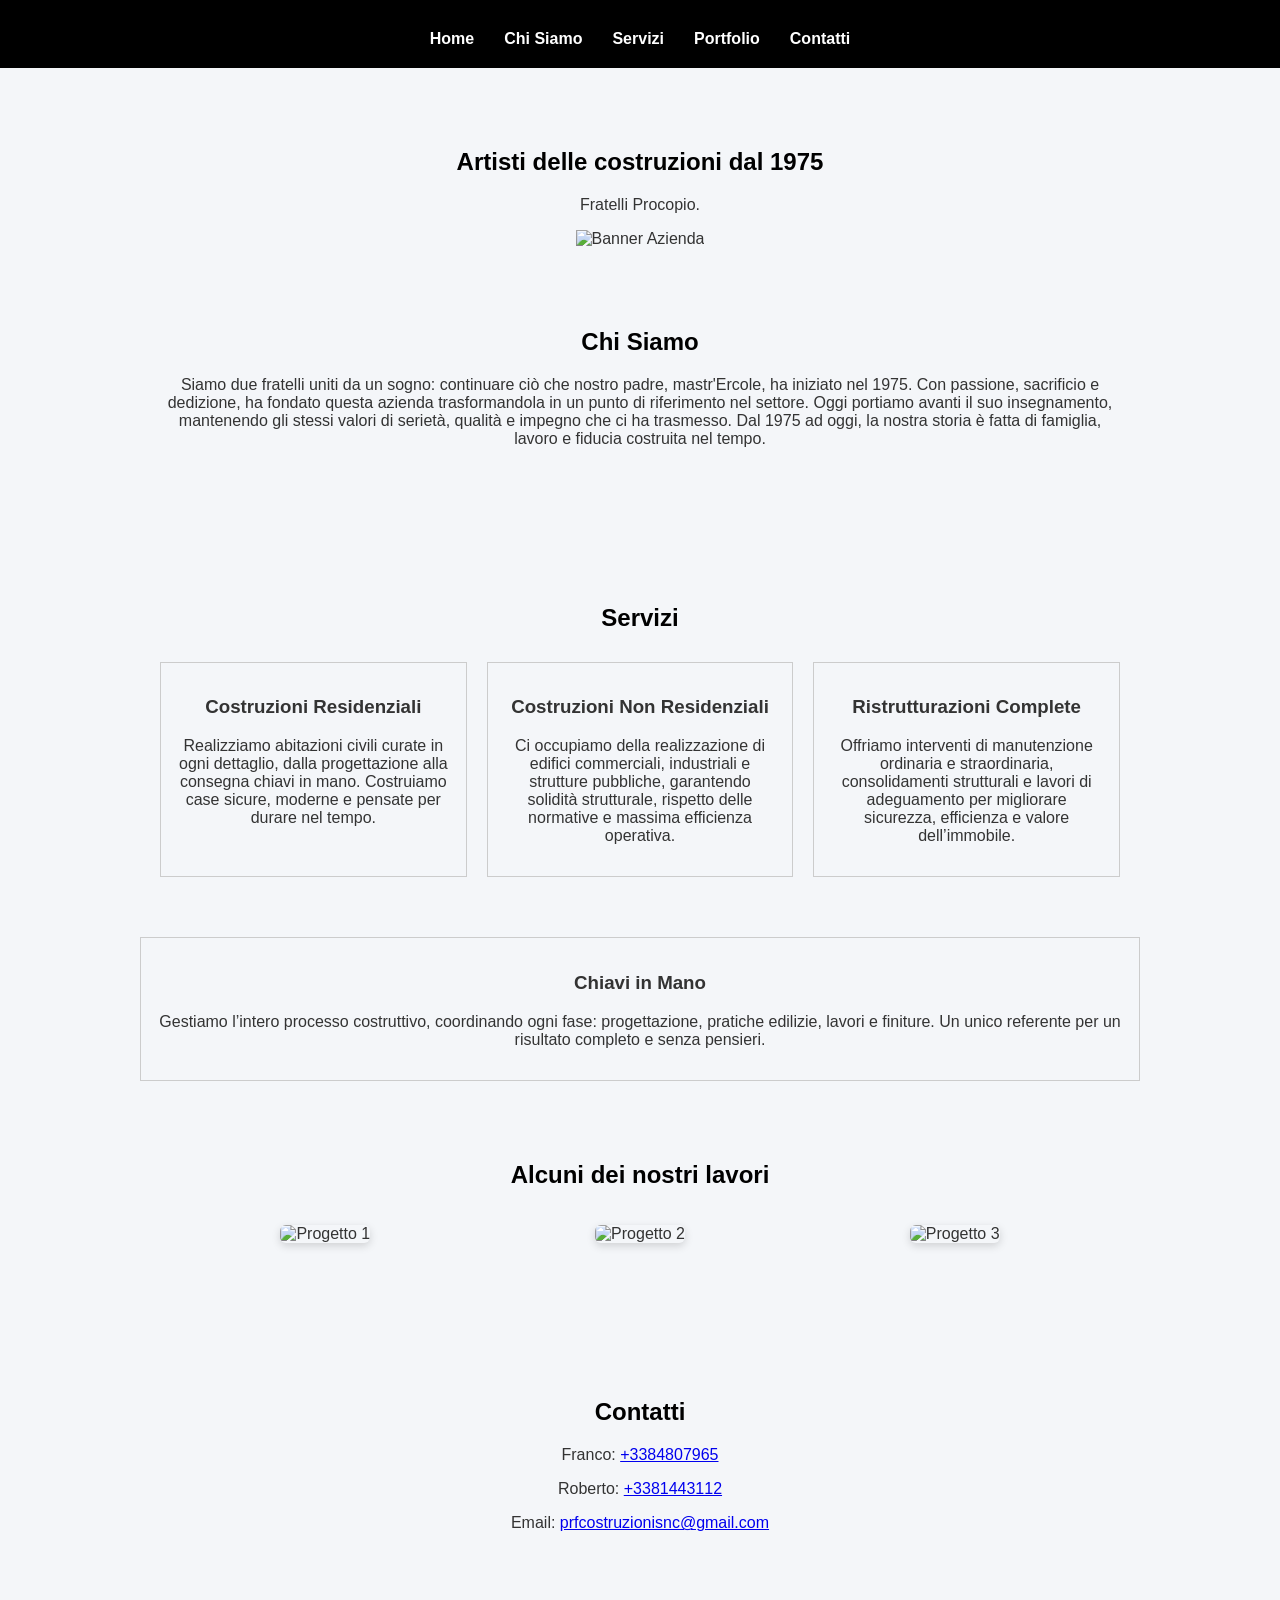
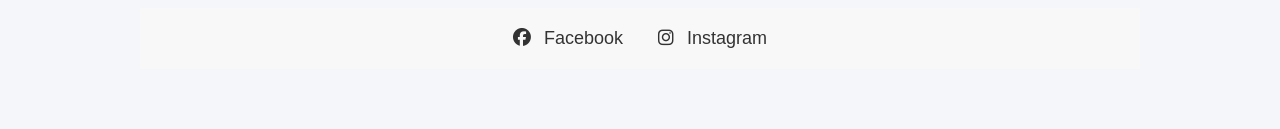
==== index.html @ c77c04df "Add files via upload" ====
<!DOCTYPE html>
<html lang="it">
<head>
  <meta charset="UTF-8">
  <meta name="viewport" content="width=device-width, initial-scale=1.0">
  <title>PRF COSTRUZIONI</title>
  <link rel="stylesheet" href="style.css">
<link rel="stylesheet" href="https://cdnjs.cloudflare.com/ajax/libs/font-awesome/6.4.0/css/all.min.css"></head>
<body>
  <!-- Header -->
  <header>
          <nav>
        <ul>
          <li><a href="#home">Home</a></li>
          <li><a href="#about">Chi Siamo</a></li>
          <li><a href="#services">Servizi</a></li>
          <li><a href="#portfolio">Portfolio</a></li>
          <li><a href="#contact">Contatti</a></li>
        </ul>
      </nav>
    </div>
  </header>

  <!-- Home -->
  <section id="home">
    <div class="banner">
      <h2>Artisti delle costruzioni dal 1975</h2>
      <p>Fratelli Procopio.</p>
    <img src="images/banner.jpg" alt="Banner Azienda">
    </div>

  <!-- Chi Siamo -->
  <section id="about">
    <h2>Chi Siamo</h2>
    <p>Siamo due fratelli uniti da un sogno: continuare ciò che nostro padre, mastr'Ercole, ha iniziato nel 1975.
Con passione, sacrificio e dedizione, ha fondato questa azienda trasformandola in un punto di riferimento nel settore.
Oggi portiamo avanti il suo insegnamento, mantenendo gli stessi valori di serietà, qualità e impegno che ci ha trasmesso.
Dal 1975 ad oggi, la nostra storia è fatta di famiglia, lavoro e fiducia costruita nel tempo.</p>
  </section>

  <!-- Servizi -->
  <section id="services">
    <h2>Servizi</h2>
    <div class="services-grid">
      <div class="service-box">
        <h3>Costruzioni Residenziali</h3>
        <p>Realizziamo abitazioni civili curate in ogni dettaglio, dalla progettazione alla consegna chiavi in mano. Costruiamo case sicure, moderne e pensate per durare nel tempo.
</p>
      </div>
      <div class="service-box">
        <h3>Costruzioni Non Residenziali</h3>
        <p>Ci occupiamo della realizzazione di edifici commerciali, industriali e strutture pubbliche, garantendo solidità strutturale, rispetto delle normative e massima efficienza operativa.</p>
      </div>
      <div class="service-box">
        <h3>Ristrutturazioni Complete</h3>
        <p>Offriamo interventi di manutenzione ordinaria e straordinaria, consolidamenti strutturali e lavori di adeguamento per migliorare sicurezza, efficienza e valore dell’immobile.</p>
      </div>
    </div>
  </section>
<div class="service-box">
  <h3>Chiavi in Mano</h3>
  <p>
  Gestiamo l’intero processo costruttivo, coordinando ogni fase: progettazione, pratiche edilizie, lavori e finiture. Un unico referente per un risultato completo e senza pensieri.
  </p>
</div>

  <section id="portfolio">
  <h2>Alcuni dei nostri lavori</h2>

  <div class="gallery">
    <div class="gallery-item">
      <img src="images/progetto1.jpg" alt="Progetto 1">
    </div>

    <div class="gallery-item">
      <img src="images/progetto2.jpg" alt="Progetto 2">
    </div>

    <div class="gallery-item">
      <img src="images/progetto3.jpg" alt="Progetto 3">
    </div>
  </div>
</section>

<!-- Contatti -->
  <section id="contact">
    <h2>Contatti</h2>
    <form>
</p>
</p> Franco: <a href="tel:+393384807965">+3384807965</a> </p>
</p> Roberto: <a href="tel:+393381443112">+3381443112</a> </p>
    <p>Email: <a href="mailto:prfcostruzionisnc@gmail.com">prfcostruzionisnc@gmail.com</a></p>
</p>
  </section>

  <!-- Social -->
<section id="social">
  <a href="https://www.facebook.com/prfcostruzioni" target="_blank" class="social-icon">
    <i class="fab fa-facebook"></i> Facebook
  </a>
  <a href="https://www.instagram.com/prfcostruzioni" target="_blank" class="social-icon">
    <i class="fab fa-instagram"></i> Instagram
  </a>
</section>

</body>
</html>
---- style.css ----
/* Stile base, mobile-friendly */
body {
  font-family: Arial, sans-serif;
  margin: 0;
  padding: 0;
}

header {
  background-color: #000;
  color: white;
  padding: 20px 0;
}

header h1 {
  margin: 0;
  text-align: center;
}

nav ul {
  display: flex;
  justify-content: center;
  list-style: none;
  padding: 0;
  margin: 10px 0 0 0;
}

nav ul li {
  margin: 0 15px;
}

nav ul li a {
  color: white;
  text-decoration: none;
}

section {
  padding: 50px 20px;
  text-align: center;
}

.services-grid, .portfolio-grid {
  display: grid;
  grid-template-columns: repeat(auto-fit, minmax(200px, 1fr));
  gap: 20px;
  margin-top: 30px;
}

.service-box, .portfolio-item {
  border: 1px solid #ccc;
  padding: 15px;
}

button {
  padding: 10px 20px;
  cursor: pointer;
  background: #333;
  color: white;
  border: none;
}

footer {
  background: #222;
  color: white;
  padding: 20px;
  text-align: center;
}

#social {
  text-align: center;
  padding: 20px 0;
  background-color: #f8f8f8;  
}

.social-icon {
  margin: 0 15px;
  color: #333;
  text-decoration: none;
  font-size: 18px;
  transition: color 0.3s;
}

.social-icon i {
  margin-right: 8px; 
}

.social-icon:hover {
  color: #0078ff;
}

body {
  margin: 0;
  font-family: Arial, sans-serif;
  background-color: #f4f6f9;
  color: #333;
}

header {
  background-color: #1f2a44;
  color: white;
  padding: 20px 0;
}

nav a {
  color: white;
  text-decoration: none;
  font-weight: bold;
}

section {
  padding: 60px 20px;
  max-width: 1000px;
  margin: auto;
}

/* Titoli delle sezioni in nero */
section h2 {
  color: #000;  /* nero */
  margin-bottom: 20px;

}

button {
  background-color: #0078ff;
  color: white;
  border: none;
  padding: 10px 20px;
  cursor: pointer;
}

.gallery {
  display: grid;
  gap: 16px; /* spazio tra le immagini */
  grid-template-columns: repeat(auto-fit, minmax(240px, 1fr));
  padding: 16px;
}

.gallery-item img {
  width: 100%;
  height: 200px;
  object-fit: cover; /* mantiene proporzioni ritagliando se serve */
  border-radius: 6px;
  box-shadow: 0 3px 8px rgba(0, 0, 0, 0.15);
  transition: transform 0.3s;
}

.gallery-item img:hover {
  transform: scale(1.05);
}

@media (max-width: 768px) {

  nav ul {
    display: flex;
    flex-direction: column;
    padding: 0;
  }

  nav li {
    margin: 10px 0;
  }

  nav a {
    display: block;
    text-align: center;
  }

}

header,
nav {
  background-color: #000 !important;
}
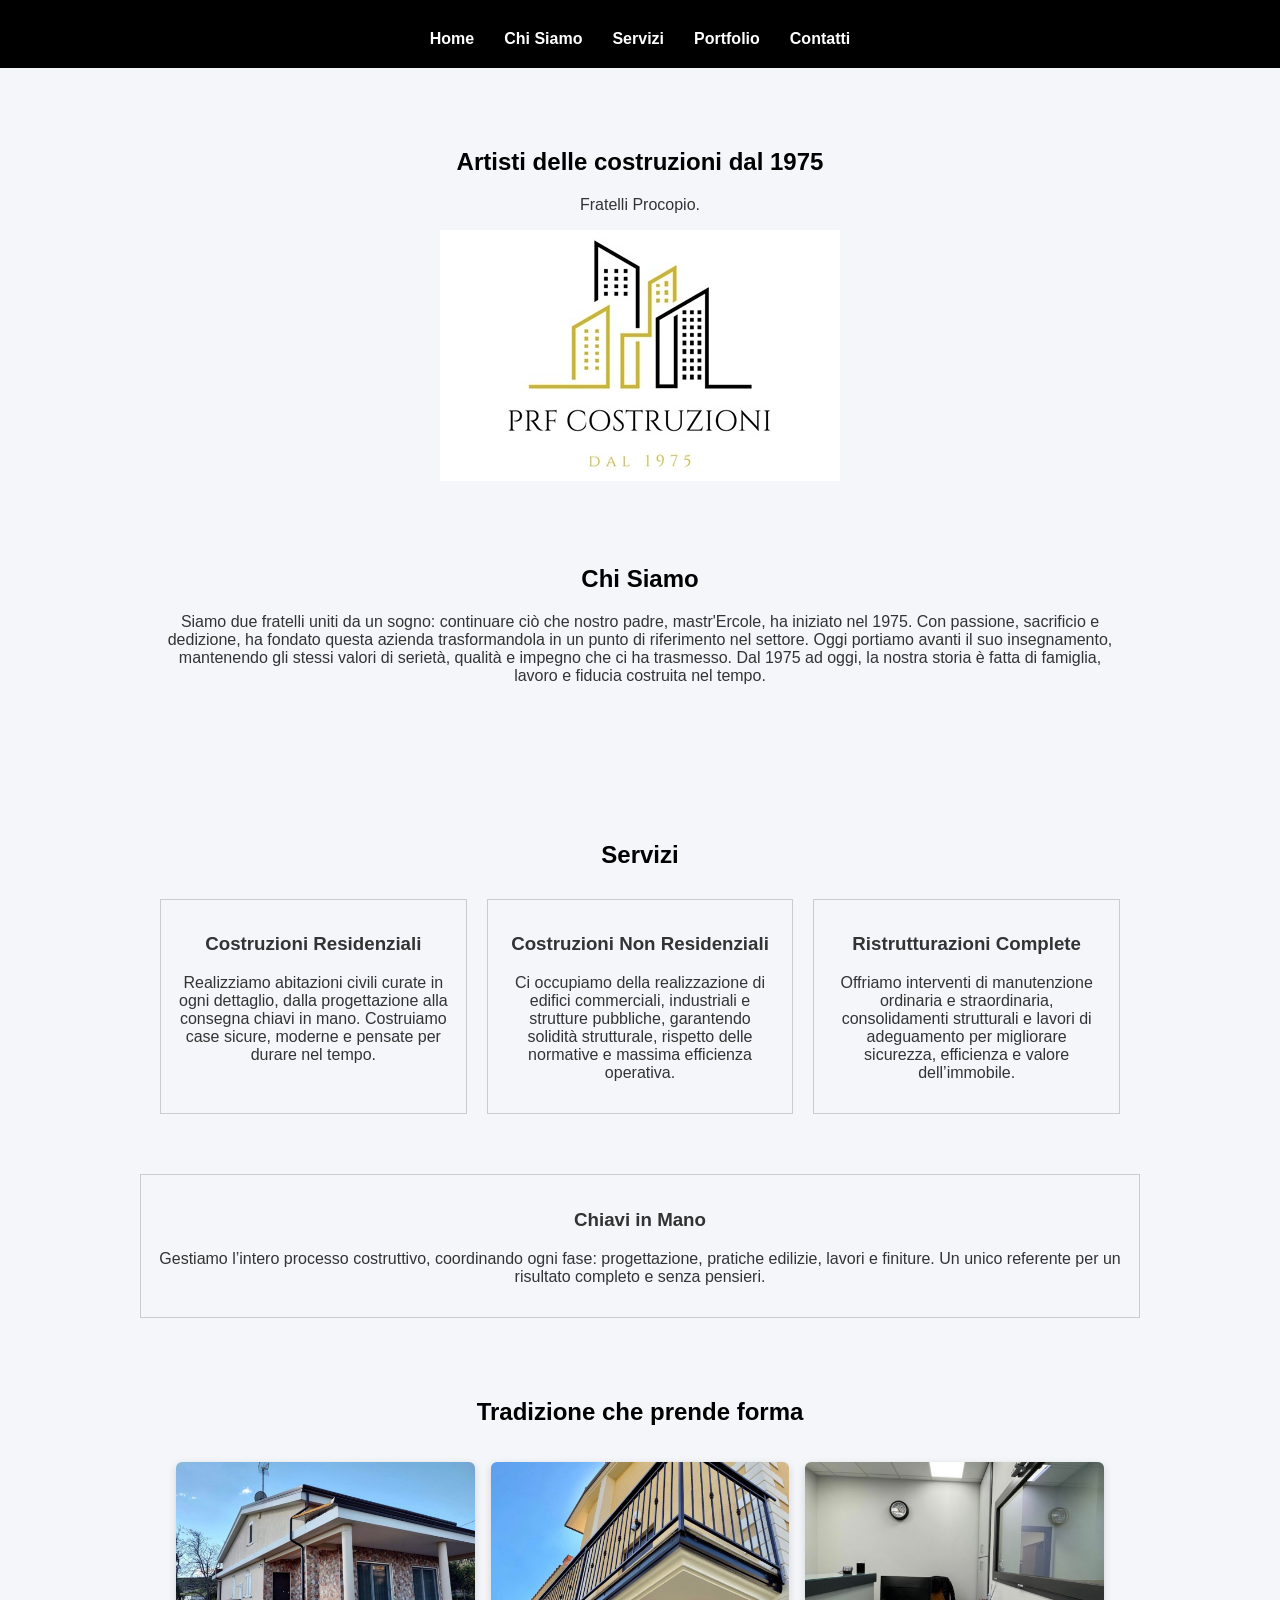
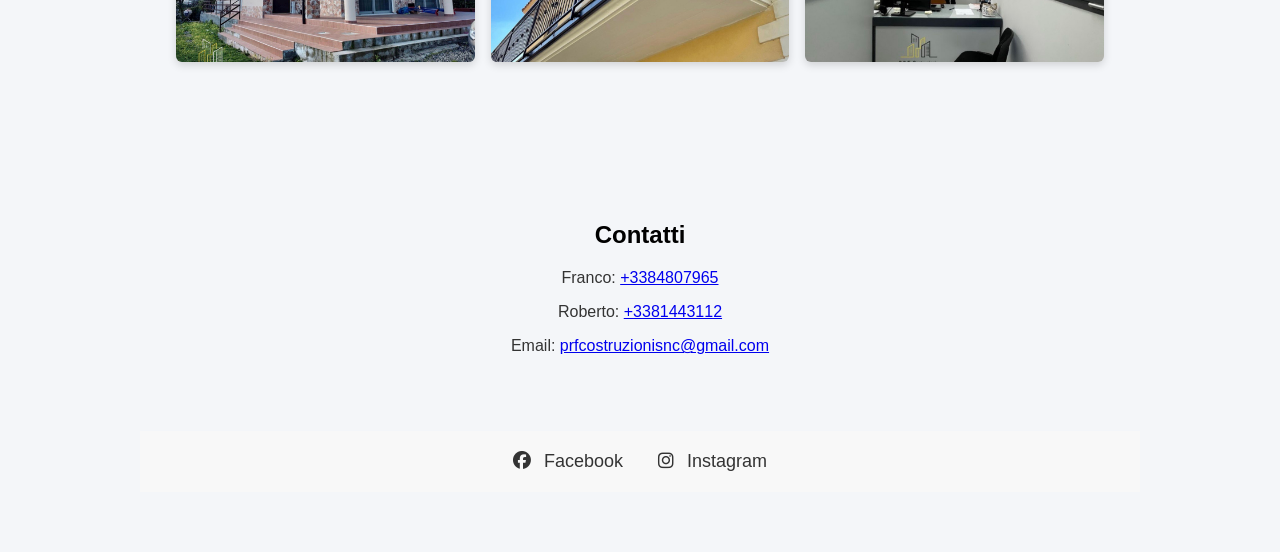
==== commit 40b97ab7: "Add files via upload" ====
--- a/index.html
+++ b/index.html
@@ -65,7 +65,7 @@
 </div>
 
   <section id="portfolio">
-  <h2>Alcuni dei nostri lavori</h2>
+  <h2>Tradizione che prende forma</h2>
 
   <div class="gallery">
     <div class="gallery-item">
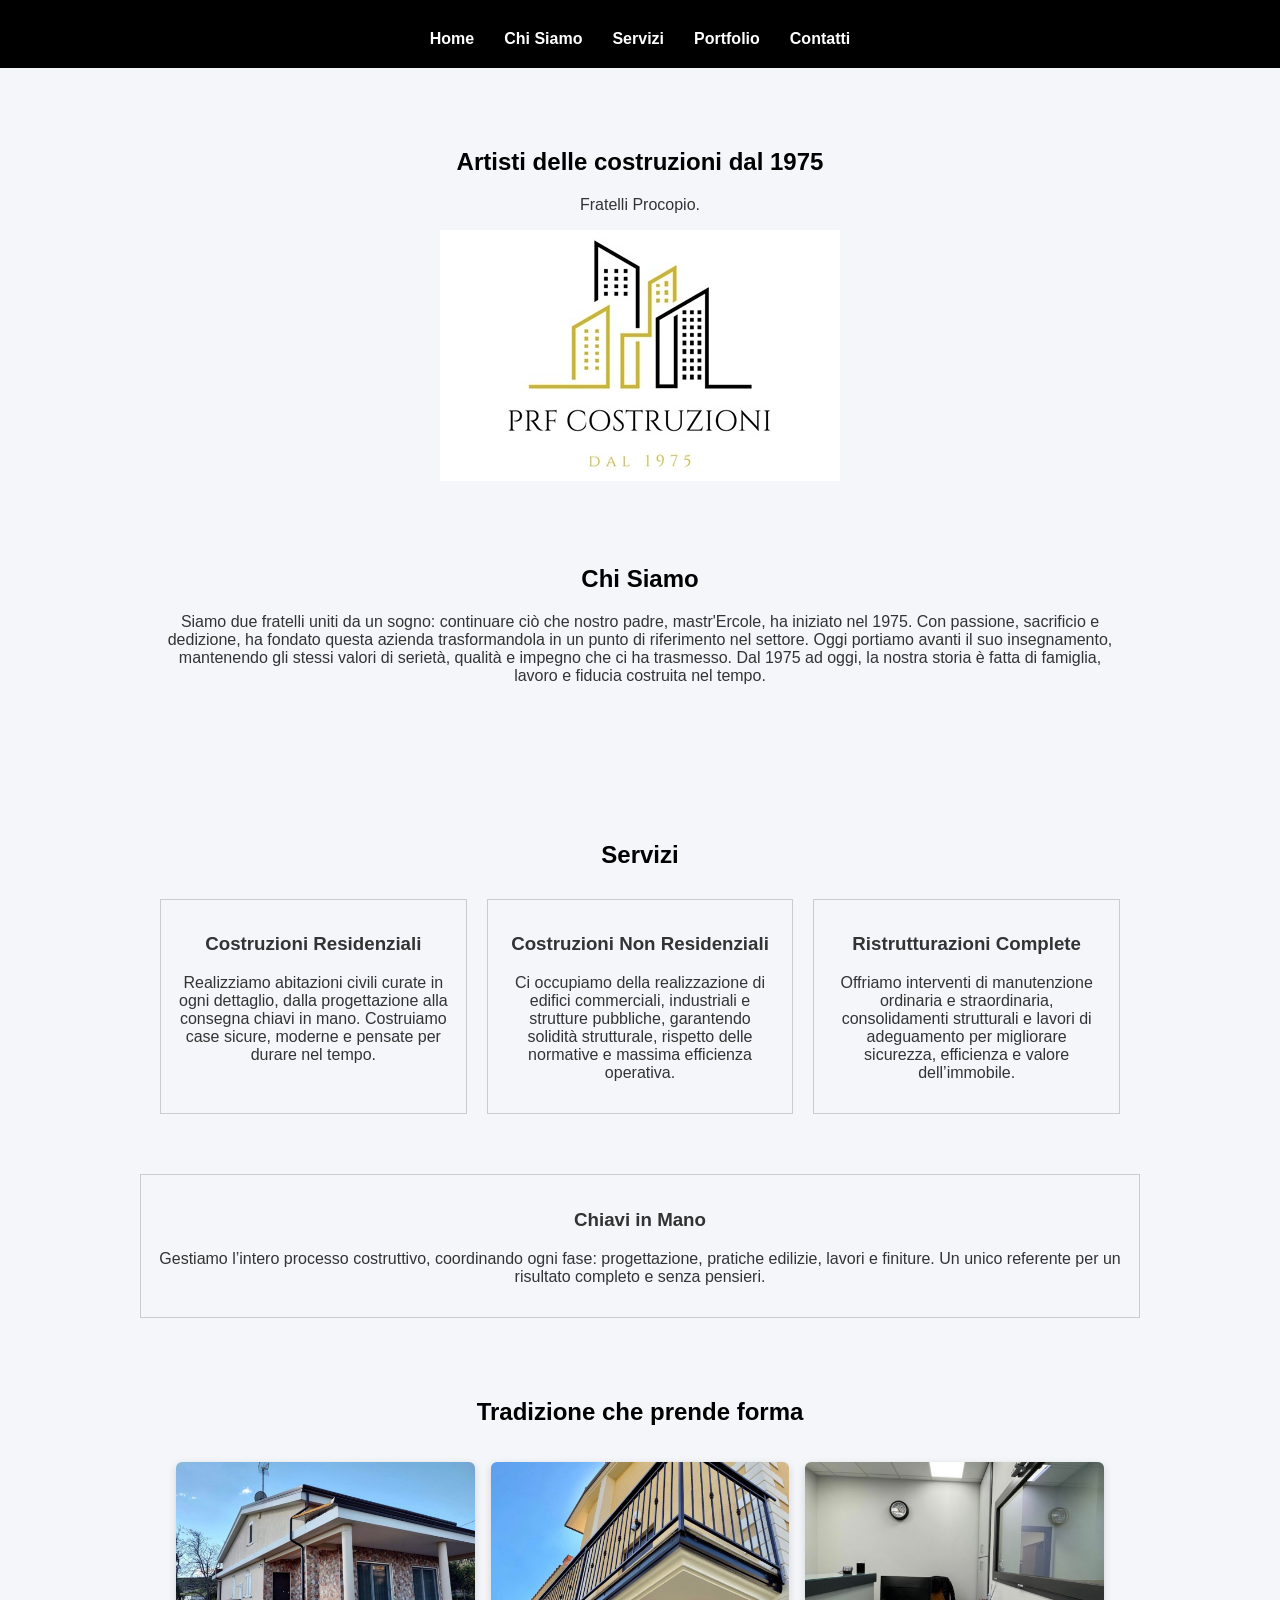
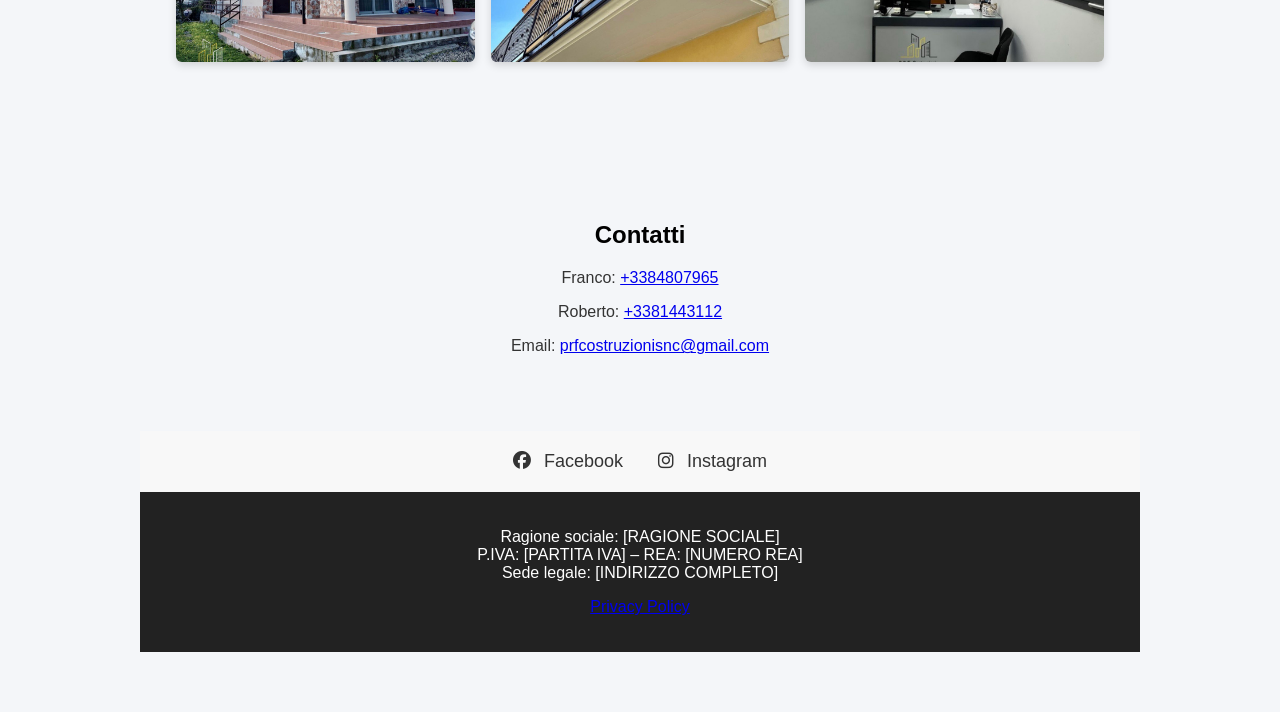
==== commit c97892cd: "Add files via upload" ====
--- a/index.html
+++ b/index.html
@@ -103,5 +103,18 @@
   </a>
 </section>
 
+<!-- Footer -->
+<footer>
+  <p>
+    <!-- SEGNA POSTO: inserisci qui i dati appena li hai -->
+    Ragione sociale: [RAGIONE SOCIALE]<br>
+    P.IVA: [PARTITA IVA] – REA: [NUMERO REA]<br>
+    Sede legale: [INDIRIZZO COMPLETO]
+  </p>
+  <p>
+    <a href="privacy.html">Privacy Policy</a>
+  </p>
+</footer>
+
 </body>
 </html>
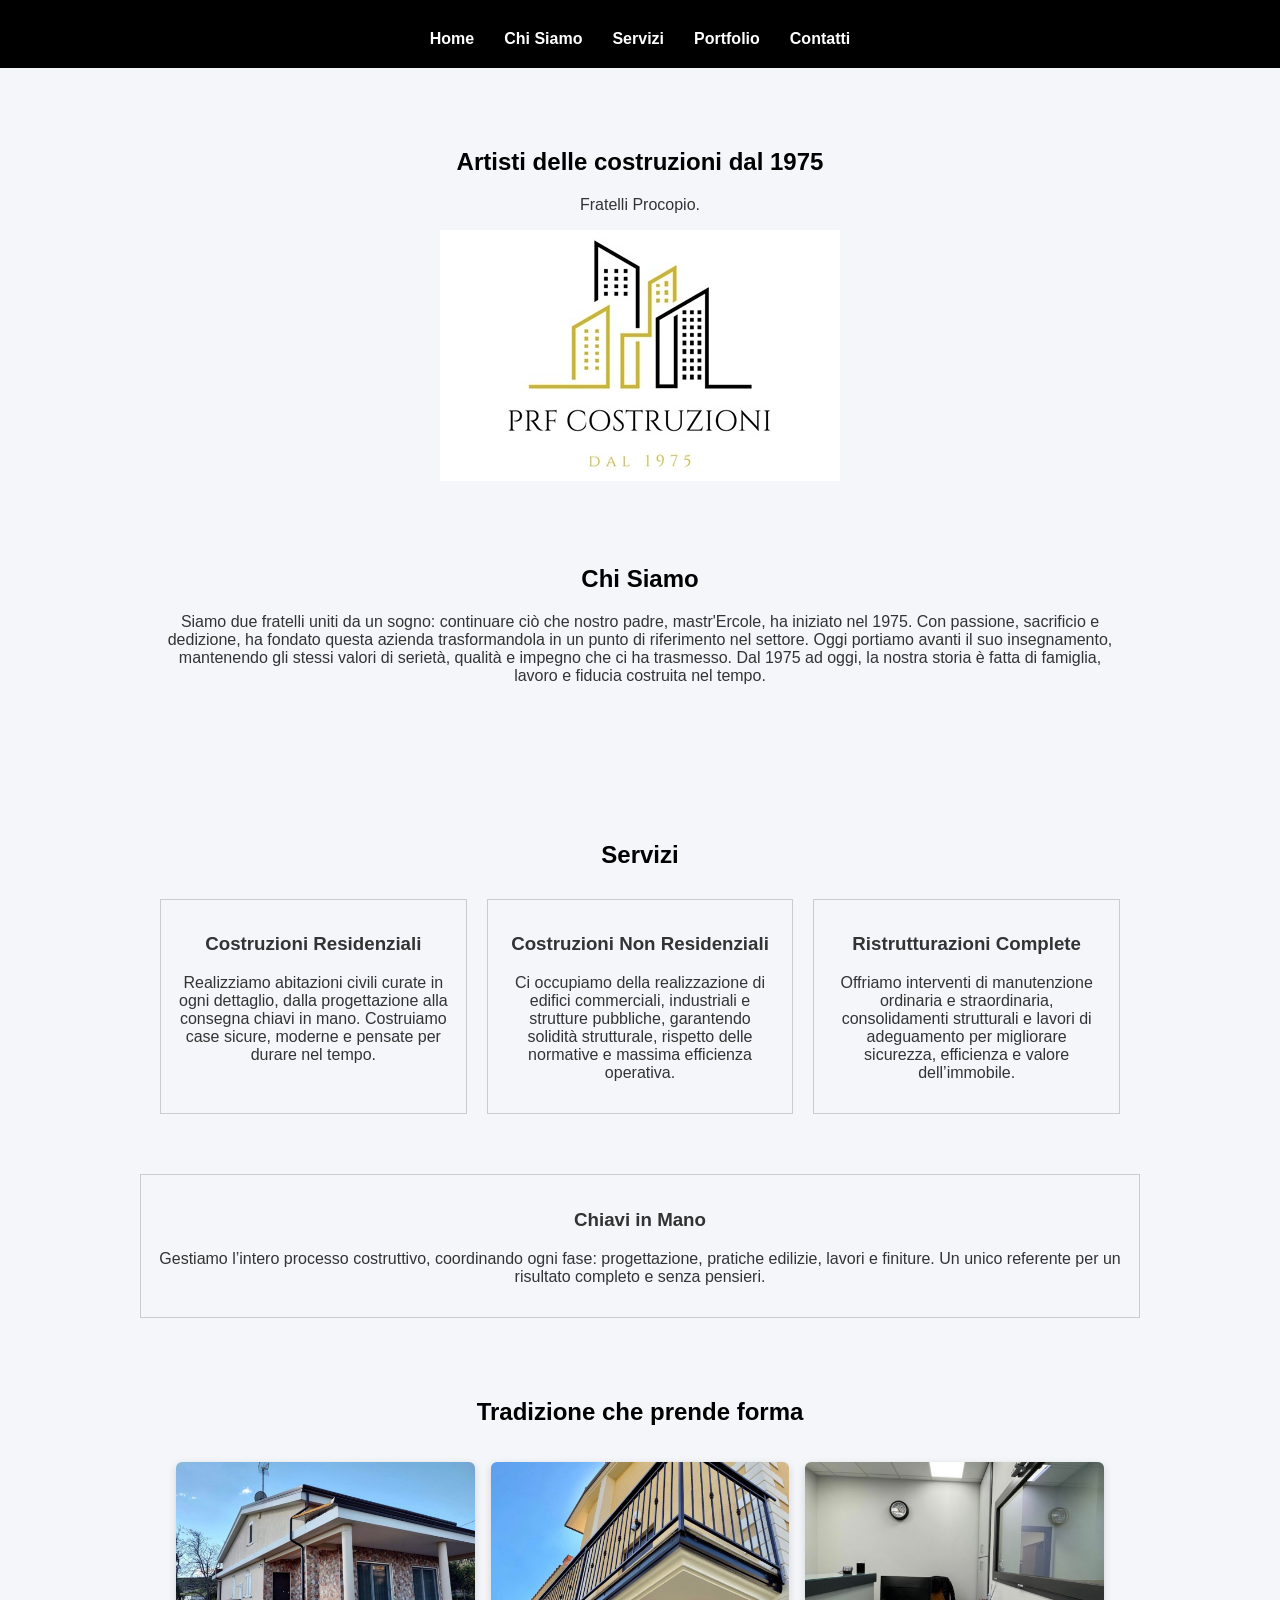
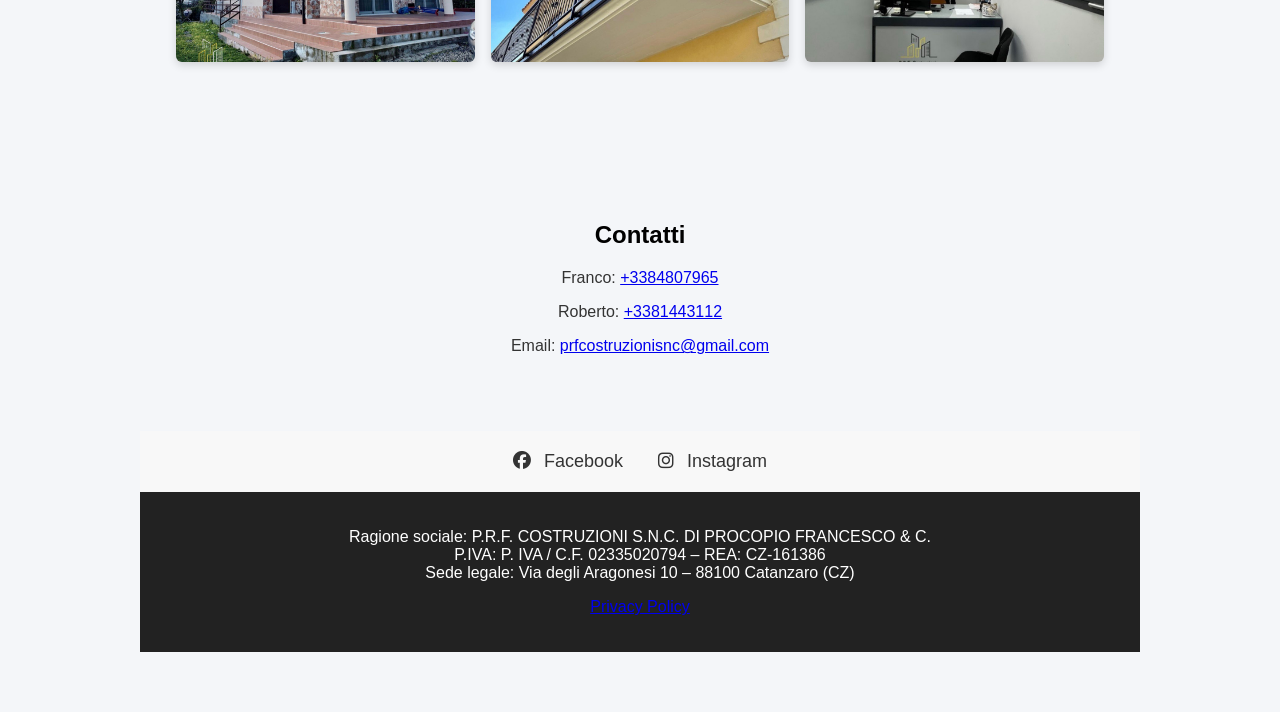
==== commit a0acef01: "Add files via upload" ====
--- a/index.html
+++ b/index.html
@@ -107,9 +107,9 @@
 <footer>
   <p>
     <!-- SEGNA POSTO: inserisci qui i dati appena li hai -->
-    Ragione sociale: [RAGIONE SOCIALE]<br>
-    P.IVA: [PARTITA IVA] – REA: [NUMERO REA]<br>
-    Sede legale: [INDIRIZZO COMPLETO]
+    Ragione sociale: P.R.F. COSTRUZIONI S.N.C. DI PROCOPIO FRANCESCO & C.<br>
+    P.IVA: P. IVA / C.F. 02335020794 – REA: CZ-161386<br>
+    Sede legale: Via degli Aragonesi 10 – 88100 Catanzaro (CZ)
   </p>
   <p>
     <a href="privacy.html">Privacy Policy</a>
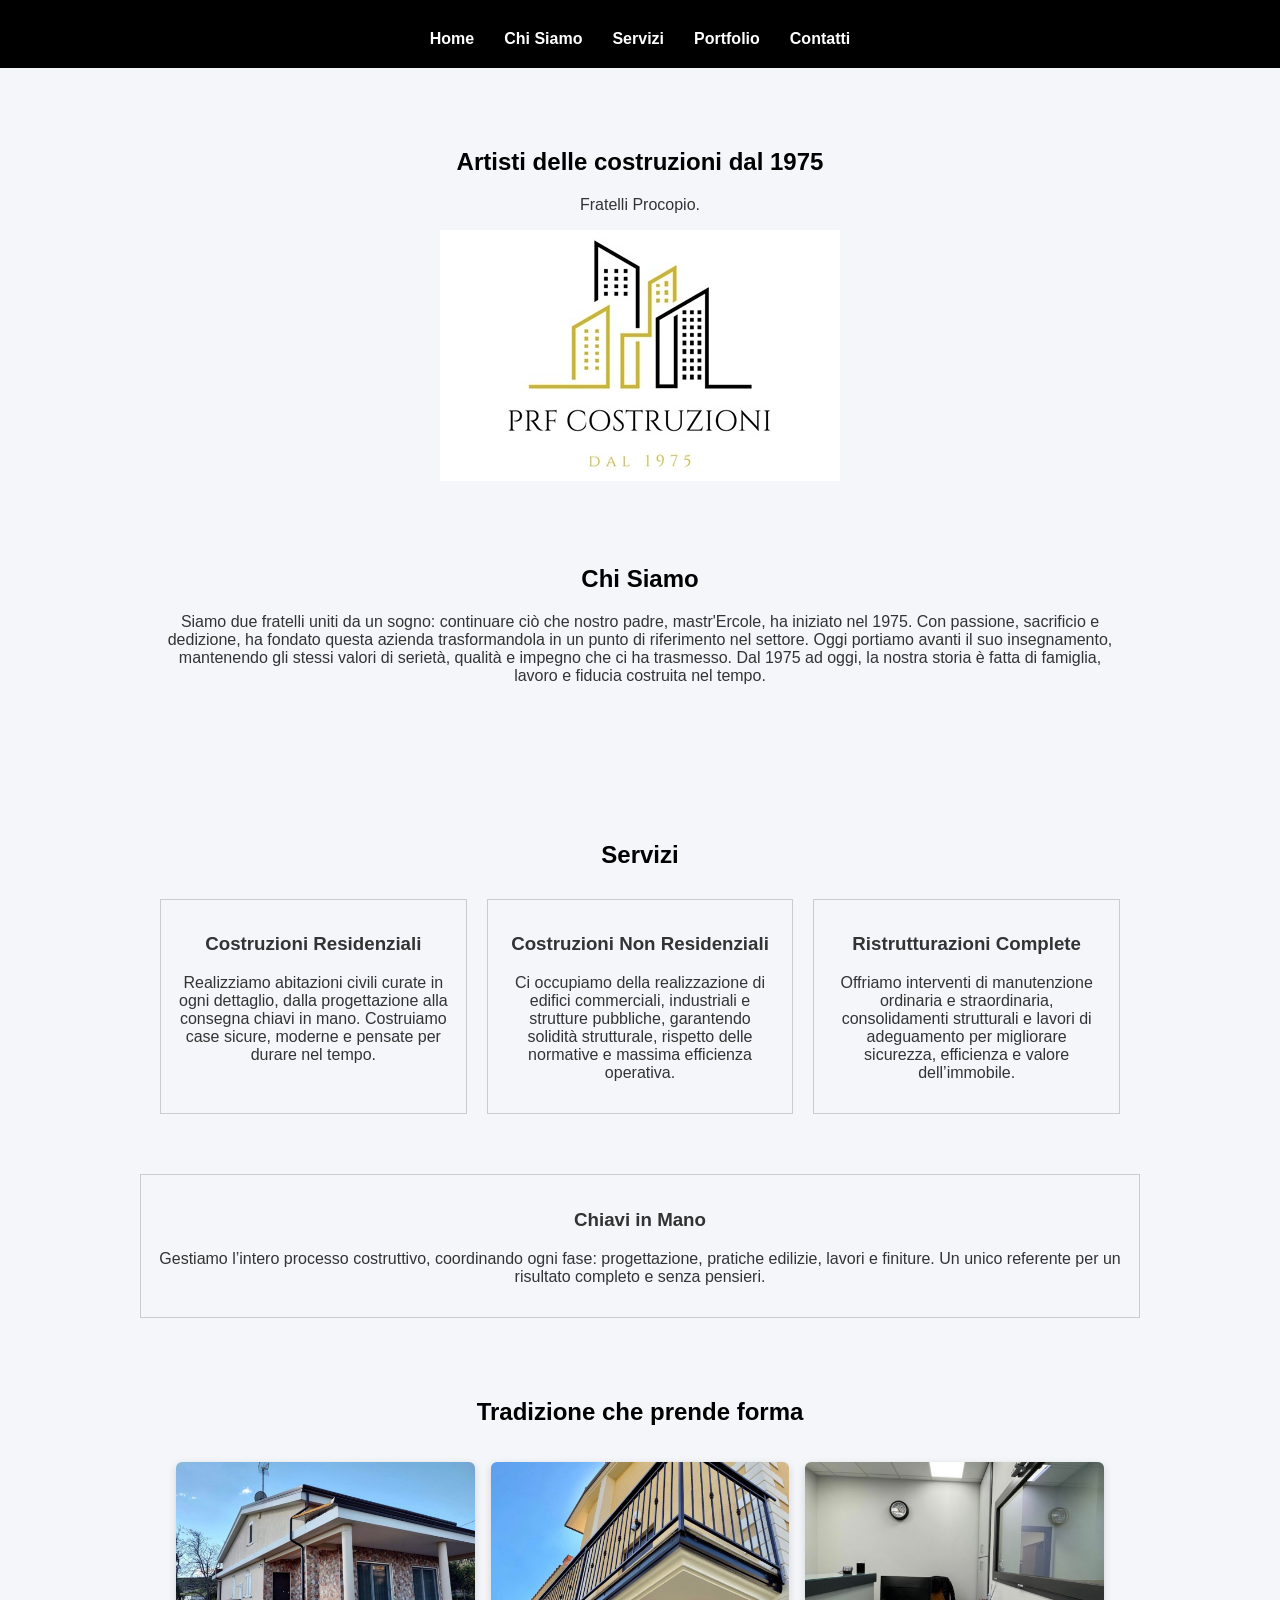
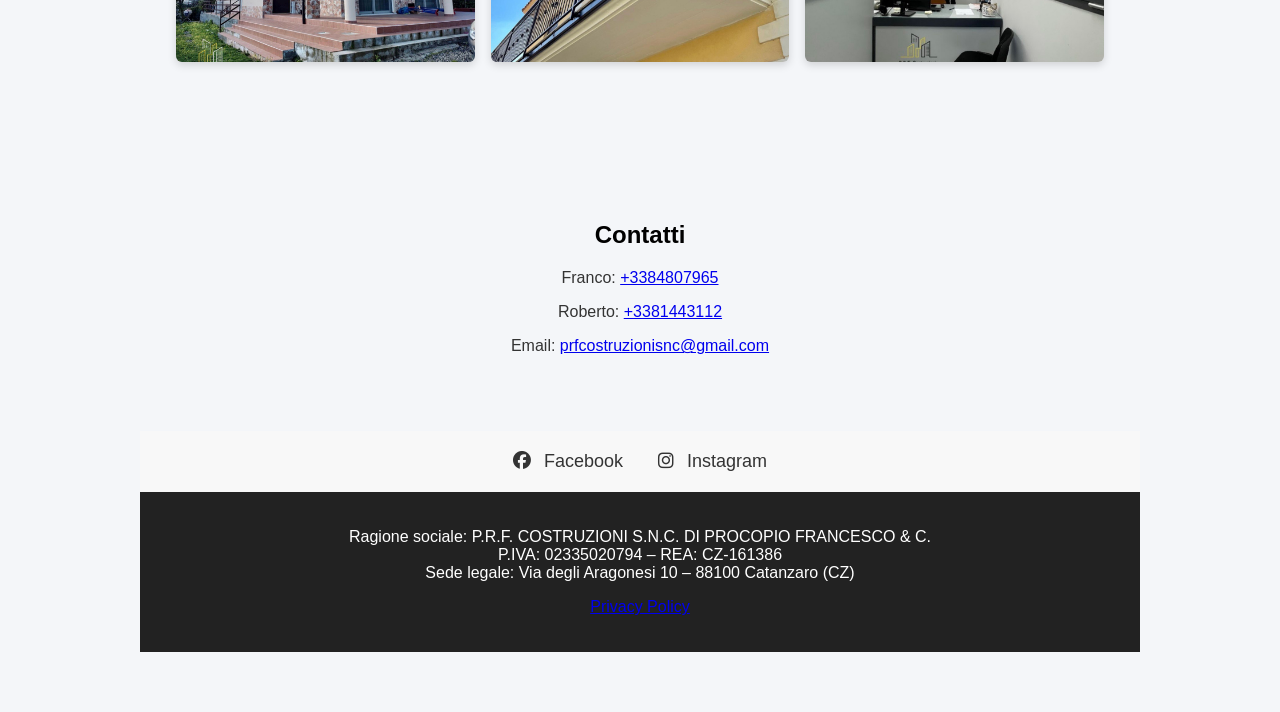
==== commit 17f0df26: "Add files via upload" ====
--- a/index.html
+++ b/index.html
@@ -108,7 +108,7 @@
   <p>
     <!-- SEGNA POSTO: inserisci qui i dati appena li hai -->
     Ragione sociale: P.R.F. COSTRUZIONI S.N.C. DI PROCOPIO FRANCESCO & C.<br>
-    P.IVA: P. IVA / C.F. 02335020794 – REA: CZ-161386<br>
+    P.IVA: 02335020794 – REA: CZ-161386<br>
     Sede legale: Via degli Aragonesi 10 – 88100 Catanzaro (CZ)
   </p>
   <p>
